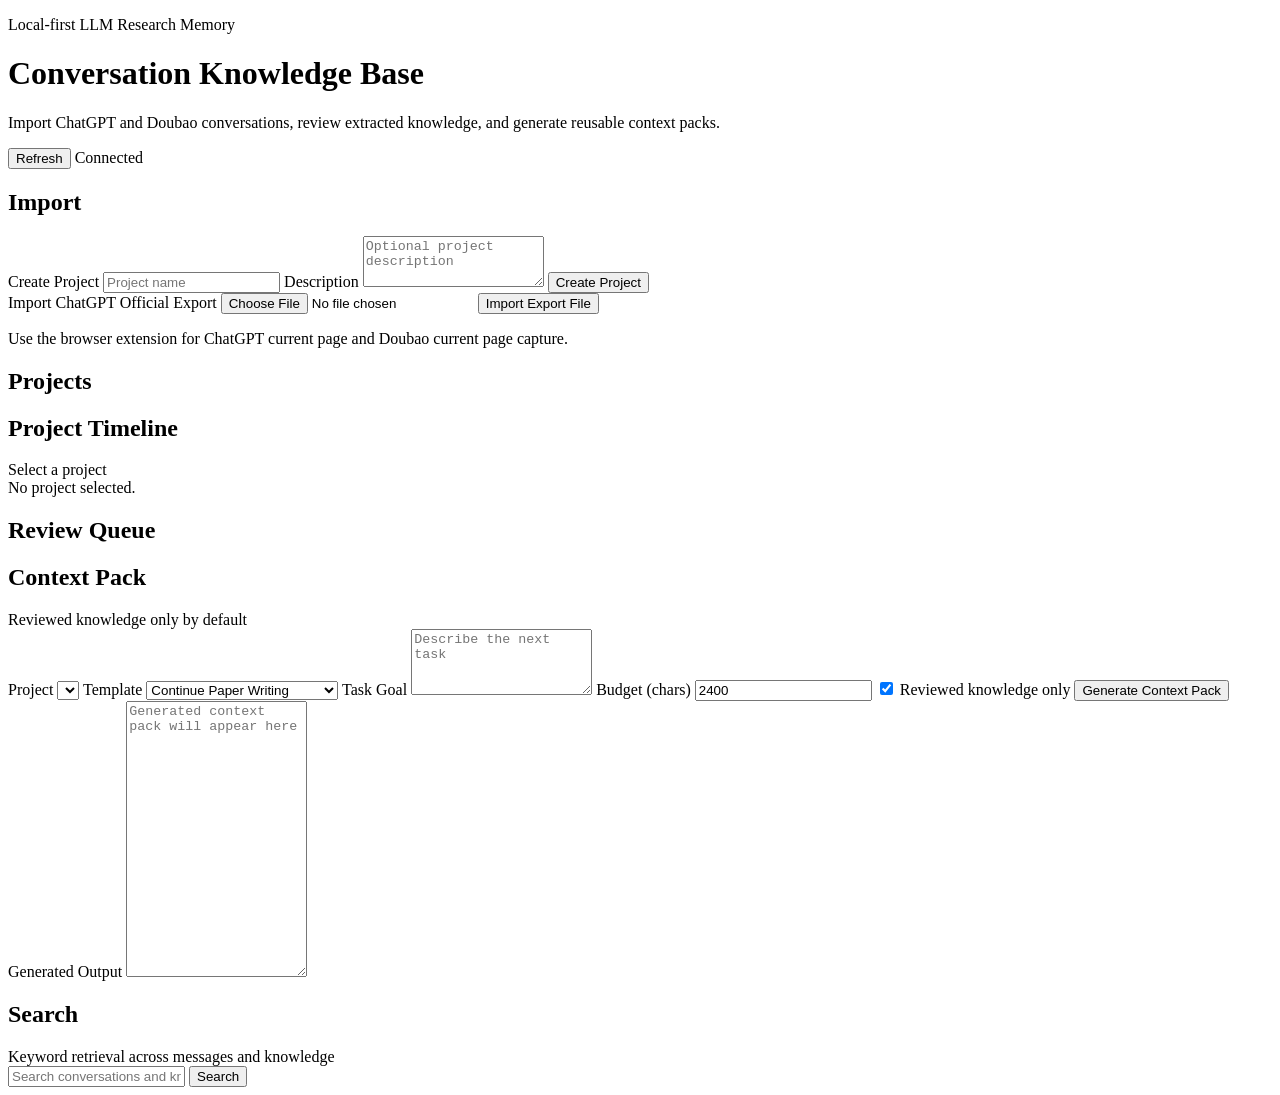
==== app/static/index.html @ efe653d4 "Initial MVP for conversation knowledge base" ====
﻿<!DOCTYPE html>
<html lang="en">
<head>
  <meta charset="UTF-8" />
  <meta name="viewport" content="width=device-width, initial-scale=1.0" />
  <title>Conversation Knowledge Base</title>
  <link rel="stylesheet" href="/app.css" />
</head>
<body>
  <div class="shell">
    <header class="hero">
      <div>
        <p class="eyebrow">Local-first LLM Research Memory</p>
        <h1>Conversation Knowledge Base</h1>
        <p class="lede">Import ChatGPT and Doubao conversations, review extracted knowledge, and generate reusable context packs.</p>
      </div>
      <div class="hero-actions">
        <button id="refreshButton" class="secondary">Refresh</button>
        <span id="serverStatus" class="status-pill">Connected</span>
      </div>
    </header>

    <main class="grid">
      <section class="panel panel-accent">
        <h2>Import</h2>
        <div class="stack">
          <label class="field">
            <span>Create Project</span>
            <input id="projectName" type="text" placeholder="Project name" />
          </label>
          <label class="field">
            <span>Description</span>
            <textarea id="projectDescription" rows="3" placeholder="Optional project description"></textarea>
          </label>
          <button id="createProjectButton">Create Project</button>
        </div>
        <div class="divider"></div>
        <div class="stack">
          <label class="field">
            <span>Import ChatGPT Official Export</span>
            <input id="chatgptExportInput" type="file" accept=".zip,.json" />
          </label>
          <button id="importExportButton">Import Export File</button>
          <p class="hint">Use the browser extension for ChatGPT current page and Doubao current page capture.</p>
        </div>
      </section>

      <section class="panel">
        <div class="panel-header">
          <h2>Projects</h2>
          <span id="projectCount" class="meta"></span>
        </div>
        <div id="projectList" class="list"></div>
      </section>

      <section class="panel panel-wide">
        <div class="panel-header">
          <h2>Project Timeline</h2>
          <span id="timelineTitle" class="meta">Select a project</span>
        </div>
        <div id="timeline" class="timeline empty-state">No project selected.</div>
      </section>

      <section class="panel panel-wide">
        <div class="panel-header">
          <h2>Review Queue</h2>
          <span id="reviewCount" class="meta"></span>
        </div>
        <div id="reviewQueue" class="review-grid"></div>
      </section>

      <section class="panel panel-wide">
        <div class="panel-header">
          <h2>Context Pack</h2>
          <span class="meta">Reviewed knowledge only by default</span>
        </div>
        <div class="context-grid">
          <div class="stack">
            <label class="field">
              <span>Project</span>
              <select id="contextProjectSelect"></select>
            </label>
            <label class="field">
              <span>Template</span>
              <select id="contextTemplateSelect">
                <option value="continue-paper-writing">Continue Paper Writing</option>
                <option value="continue-experiment-design">Continue Experiment Design</option>
                <option value="merge-conclusions">Merge Conclusions</option>
              </select>
            </label>
            <label class="field">
              <span>Task Goal</span>
              <textarea id="contextTaskGoal" rows="4" placeholder="Describe the next task"></textarea>
            </label>
            <label class="field">
              <span>Budget (chars)</span>
              <input id="contextBudget" type="number" min="500" value="2400" />
            </label>
            <label class="checkbox-row">
              <input id="reviewedOnlyCheckbox" type="checkbox" checked />
              <span>Reviewed knowledge only</span>
            </label>
            <button id="generateContextButton">Generate Context Pack</button>
          </div>
          <div class="stack">
            <label class="field">
              <span>Generated Output</span>
              <textarea id="contextOutput" rows="18" readonly placeholder="Generated context pack will appear here"></textarea>
            </label>
          </div>
        </div>
      </section>

      <section class="panel panel-wide">
        <div class="panel-header">
          <h2>Search</h2>
          <span class="meta">Keyword retrieval across messages and knowledge</span>
        </div>
        <div class="search-bar">
          <input id="searchInput" type="text" placeholder="Search conversations and knowledge" />
          <button id="searchButton" class="secondary">Search</button>
        </div>
        <div id="searchResults" class="list compact"></div>
      </section>
    </main>
  </div>
  <script src="/app.js" defer></script>
</body>
</html>
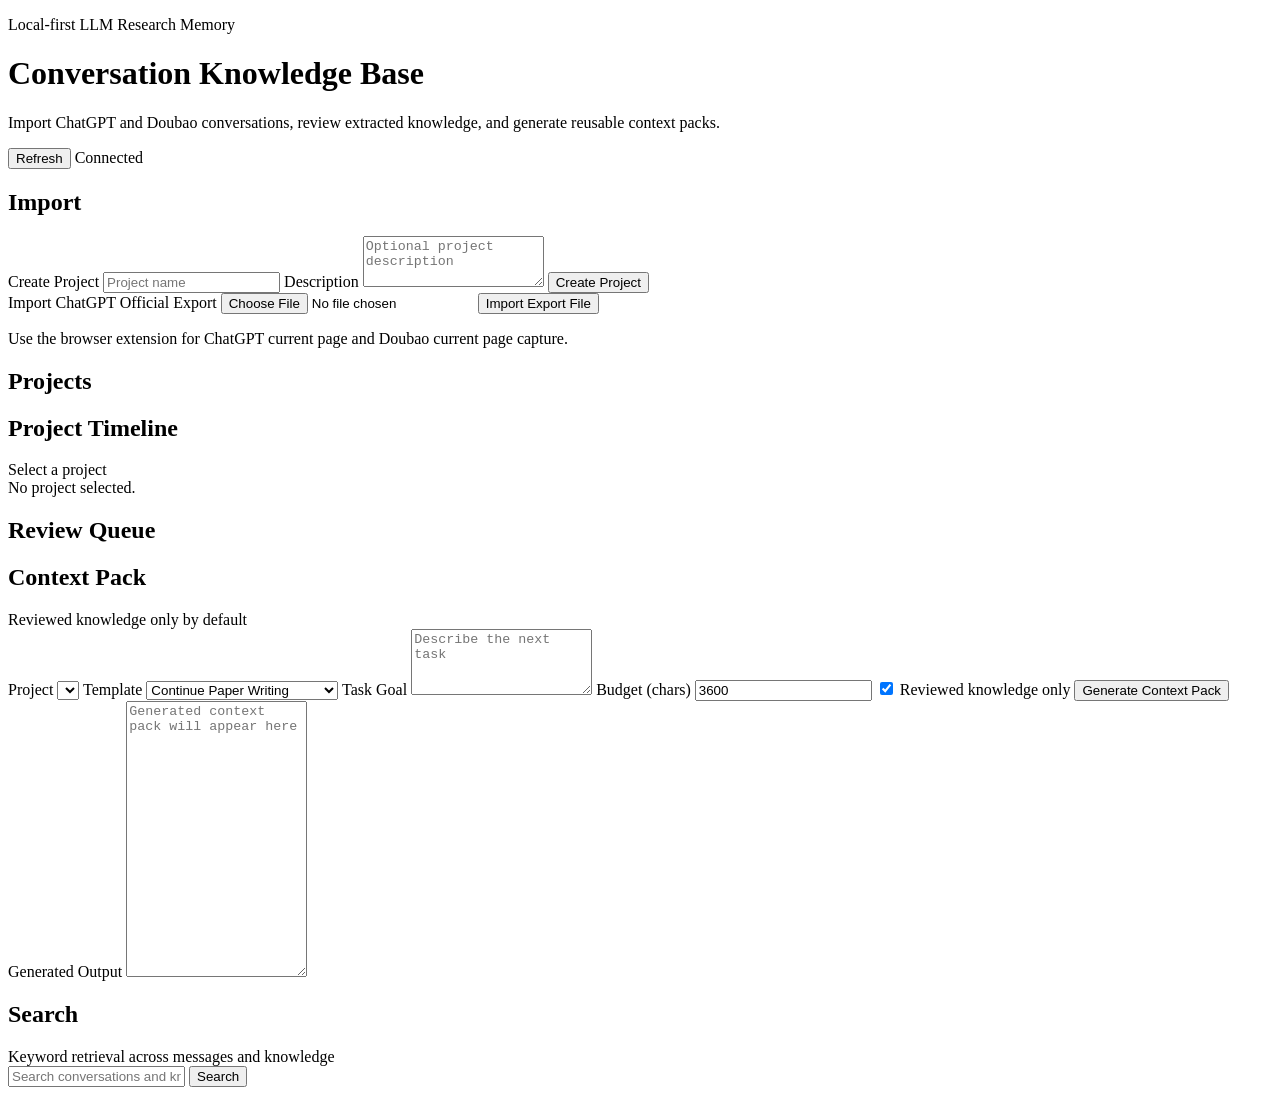
==== commit 93f31531: "Upgrade context pack synthesis for research handoff" ====
--- a/app/static/index.html
+++ b/app/static/index.html
@@ -94,7 +94,7 @@
             </label>
             <label class="field">
               <span>Budget (chars)</span>
-              <input id="contextBudget" type="number" min="500" value="2400" />
+              <input id="contextBudget" type="number" min="500" value="3600" />
             </label>
             <label class="checkbox-row">
               <input id="reviewedOnlyCheckbox" type="checkbox" checked />
